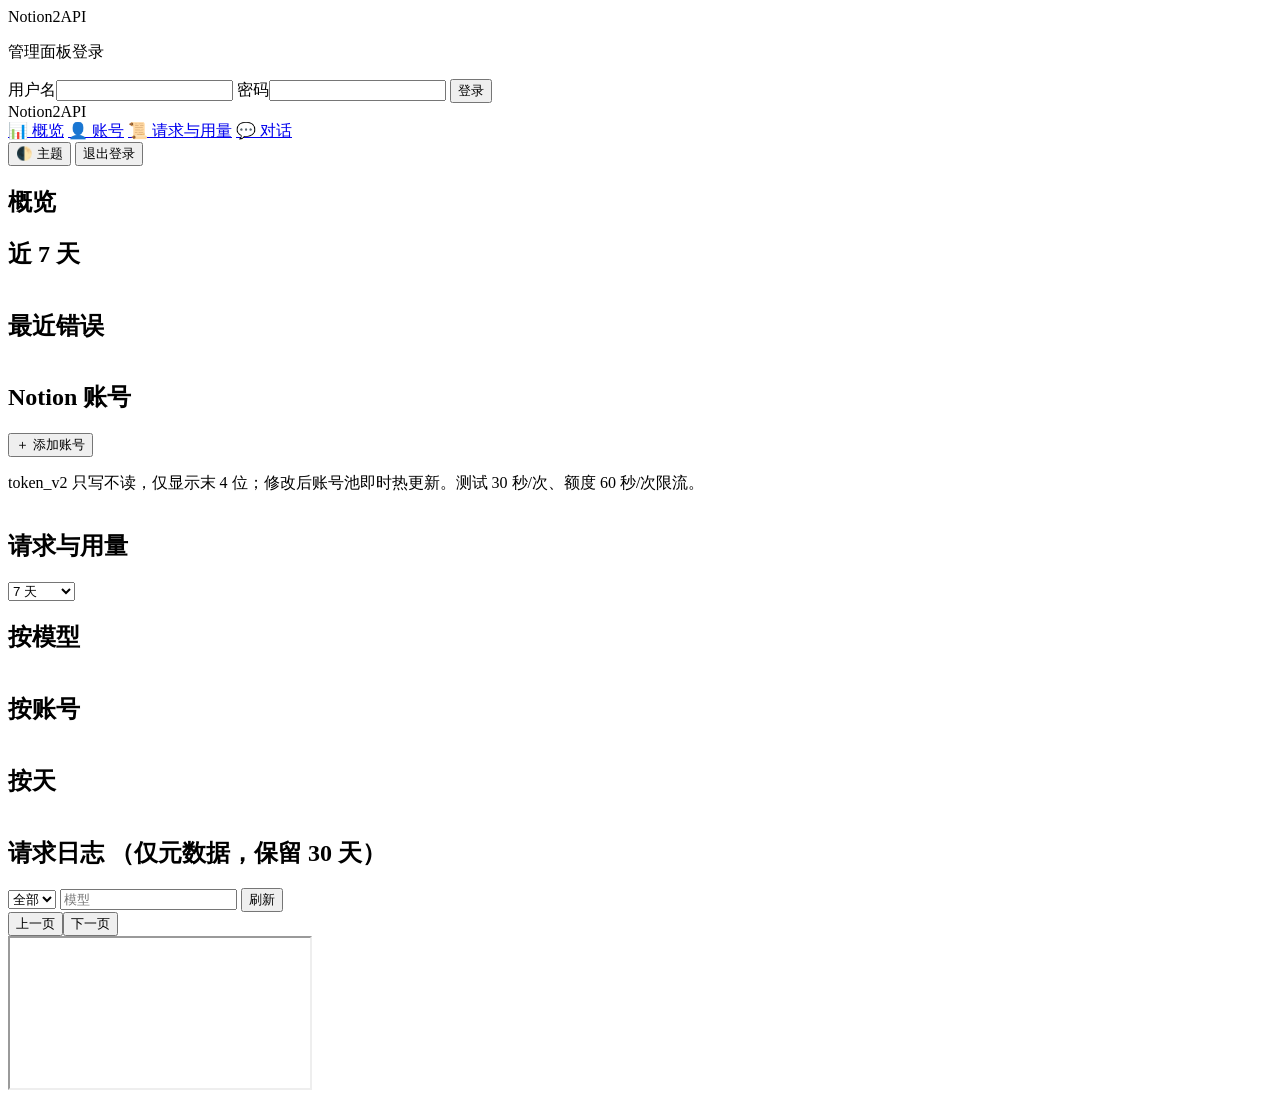
==== frontend/admin/index.html @ 0aae8f73 "Initial release" ====
<!doctype html>
<html lang="zh-CN">
<head>
<meta charset="utf-8">
<meta name="viewport" content="width=device-width,initial-scale=1">
<title>Notion2API 管理面板</title>
<link rel="stylesheet" href="/admin.css">
</head>
<body>
<div id="login-view" class="login-wrap hidden">
  <form id="login-form" class="login-card" autocomplete="on">
    <div class="brand big">Notion2API</div>
    <p class="muted">管理面板登录</p>
    <label>用户名<input id="lu" name="username" autocomplete="username" required></label>
    <label>密码<input id="lp" name="password" type="password" autocomplete="current-password" required></label>
    <button type="submit" class="btn primary">登录</button>
    <div id="login-err" class="err"></div>
  </form>
</div>

<div id="app-view" class="layout hidden">
  <aside class="sidebar">
    <div class="brand">Notion2API</div>
    <nav>
      <a data-page="overview" href="#overview">📊 概览</a>
      <a data-page="accounts" href="#accounts">👤 账号</a>
      <a data-page="requests" href="#requests">📜 请求与用量</a>
      <a data-page="chat" href="#chat">💬 对话</a>
    </nav>
    <div class="side-foot">
      <div id="who" class="muted small"></div>
      <button id="theme-btn" class="btn ghost small">🌓 主题</button>
      <button id="logout-btn" class="btn ghost small">退出登录</button>
    </div>
  </aside>
  <main>
    <section id="page-overview" class="page">
      <h1>概览</h1>
      <div id="ov-cards" class="cards"></div>
      <h2>近 7 天</h2>
      <div class="table-wrap"><table id="ov-days"></table></div>
      <h2>最近错误</h2>
      <div class="table-wrap"><table id="ov-errors"></table></div>
    </section>

    <section id="page-accounts" class="page">
      <div class="page-head"><h1>Notion 账号</h1><button id="add-acc-btn" class="btn primary">＋ 添加账号</button></div>
      <p class="muted small">token_v2 只写不读，仅显示末 4 位；修改后账号池即时热更新。测试 30 秒/次、额度 60 秒/次限流。</p>
      <div class="table-wrap"><table id="acc-table"></table></div>
    </section>

    <section id="page-requests" class="page">
      <div class="page-head"><h1>请求与用量</h1>
        <select id="st-days"><option value="1">24 小时</option><option value="7" selected>7 天</option><option value="30">30 天</option></select>
      </div>
      <div id="st-cards" class="cards"></div>
      <div class="grid2">
        <div><h2>按模型</h2><div class="table-wrap"><table id="st-model"></table></div></div>
        <div><h2>按账号</h2><div class="table-wrap"><table id="st-account"></table></div></div>
      </div>
      <h2>按天</h2><div class="table-wrap"><table id="st-day"></table></div>
      <div class="page-head"><h2>请求日志 <span class="muted small">（仅元数据，保留 30 天）</span></h2>
        <div class="filters">
          <select id="rq-status"><option value="">全部</option><option value="ok">成功</option><option value="error">错误</option></select>
          <input id="rq-model" placeholder="模型">
          <button id="rq-refresh" class="btn small">刷新</button>
        </div>
      </div>
      <div class="table-wrap"><table id="rq-table"></table></div>
      <div class="pager"><button id="rq-prev" class="btn small">上一页</button><span id="rq-info" class="muted small"></span><button id="rq-next" class="btn small">下一页</button></div>
    </section>

    <section id="page-chat" class="page page-chat">
      <iframe id="chat-frame" title="chat" src="about:blank"></iframe>
    </section>
  </main>
</div>

<dialog id="acc-dialog">
  <form id="acc-form" method="dialog">
    <h2 id="acc-dialog-title">添加账号</h2>
    <label>备注名<input name="label" maxlength="200"></label>
    <label class="tok">token_v2<input name="token_v2" type="password" autocomplete="off" maxlength="4000"></label>
    <label class="new-only">space_id<input name="space_id" maxlength="100"></label>
    <label class="new-only">user_id<input name="user_id" maxlength="100"></label>
    <label>邮箱（可选）<input name="user_email" maxlength="200"></label>
    <div class="err" id="acc-err"></div>
    <div class="row-end"><button value="cancel" class="btn ghost" formnovalidate>取消</button><button id="acc-save" value="ok" class="btn primary">保存</button></div>
  </form>
</dialog>
<div id="toast"></div>
<script src="/admin.js"></script>
</body>
</html>
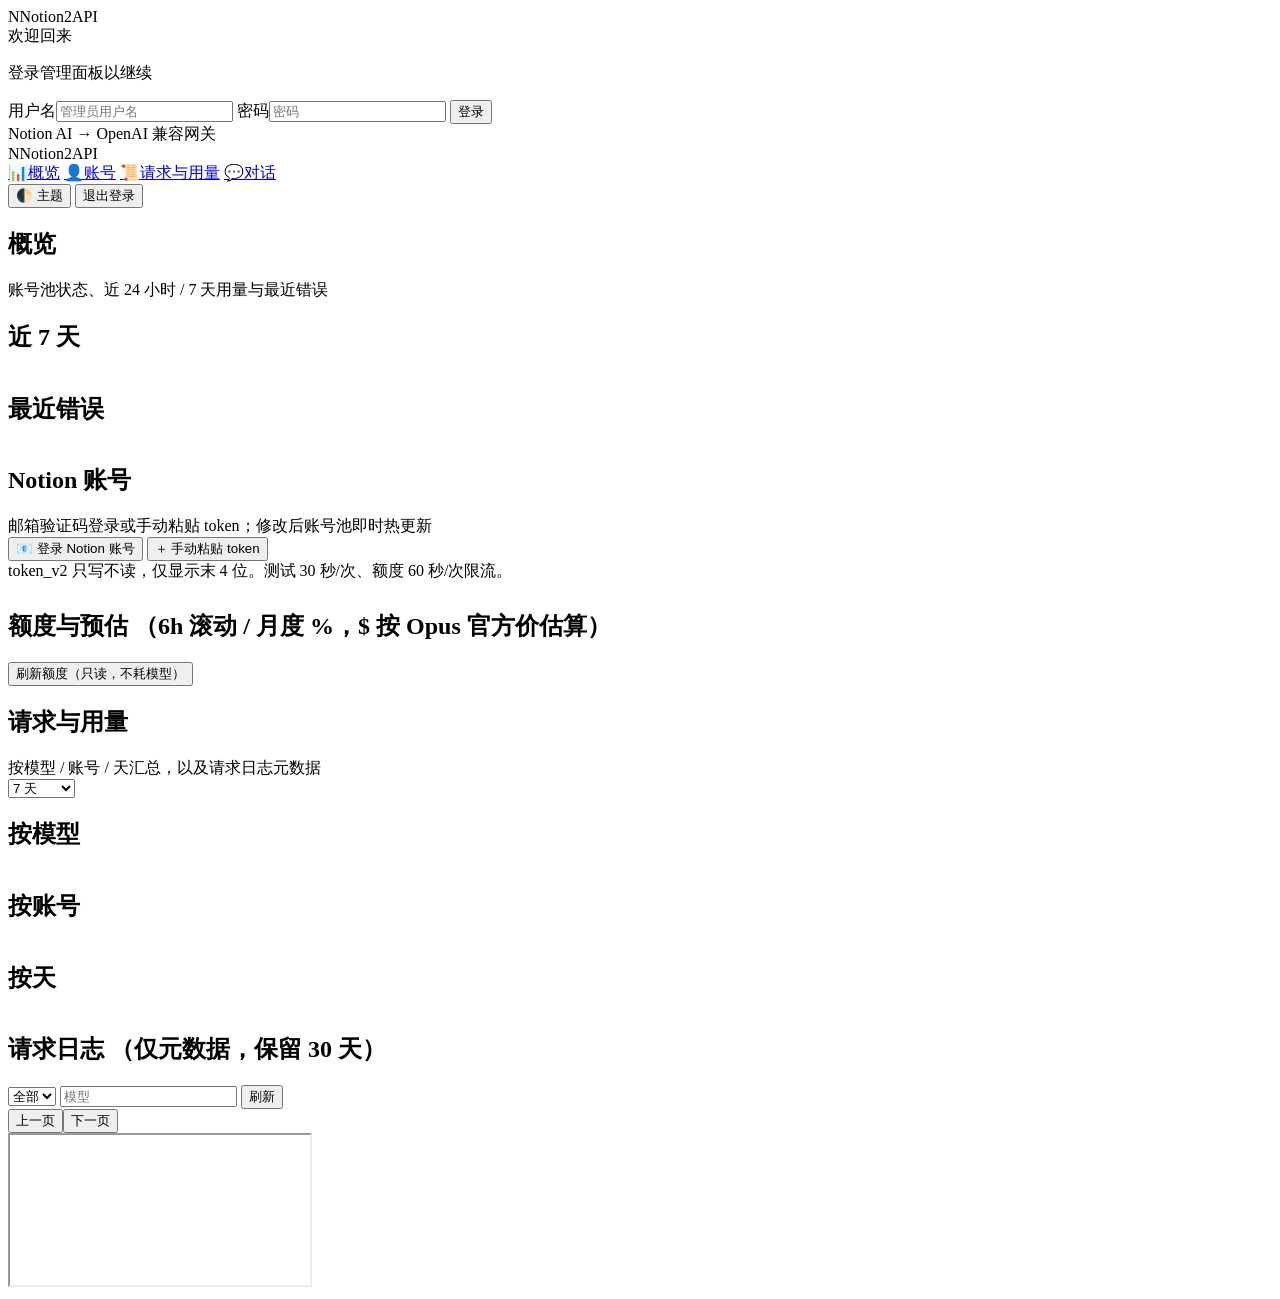
==== commit 6d1794b7: "Sync current gateway: thread reuse, hedge, cap memory, Max→xhigh, admin UI polish Bring public tree " ====
--- a/frontend/admin/index.html
+++ b/frontend/admin/index.html
@@ -9,33 +9,36 @@
 <body>
 <div id="login-view" class="login-wrap hidden">
   <form id="login-form" class="login-card" autocomplete="on">
-    <div class="brand big">Notion2API</div>
-    <p class="muted">管理面板登录</p>
-    <label>用户名<input id="lu" name="username" autocomplete="username" required></label>
-    <label>密码<input id="lp" name="password" type="password" autocomplete="current-password" required></label>
+    <div class="brand big"><span class="brand-mark">N</span><span class="brand-text">Notion2API</span></div>
+    <div class="login-title">欢迎回来</div>
+    <p class="muted small login-sub">登录管理面板以继续</p>
+    <label>用户名<input id="lu" name="username" autocomplete="username" required placeholder="管理员用户名"></label>
+    <label>密码<input id="lp" name="password" type="password" autocomplete="current-password" required placeholder="密码"></label>
     <button type="submit" class="btn primary">登录</button>
     <div id="login-err" class="err"></div>
+    <div class="login-foot">Notion AI → OpenAI 兼容网关</div>
   </form>
 </div>
 
 <div id="app-view" class="layout hidden">
   <aside class="sidebar">
-    <div class="brand">Notion2API</div>
+    <div class="brand"><span class="brand-mark">N</span><span class="brand-text">Notion2API</span></div>
     <nav>
-      <a data-page="overview" href="#overview">📊 概览</a>
-      <a data-page="accounts" href="#accounts">👤 账号</a>
-      <a data-page="requests" href="#requests">📜 请求与用量</a>
-      <a data-page="chat" href="#chat">💬 对话</a>
+      <a data-page="overview" href="#overview"><span class="nav-ico">📊</span><span>概览</span></a>
+      <a data-page="accounts" href="#accounts"><span class="nav-ico">👤</span><span>账号</span></a>
+      <a data-page="requests" href="#requests"><span class="nav-ico">📜</span><span>请求与用量</span></a>
+      <a data-page="chat" href="#chat"><span class="nav-ico">💬</span><span>对话</span></a>
     </nav>
     <div class="side-foot">
       <div id="who" class="muted small"></div>
-      <button id="theme-btn" class="btn ghost small">🌓 主题</button>
-      <button id="logout-btn" class="btn ghost small">退出登录</button>
+      <button id="theme-btn" class="btn ghost small" type="button">🌓 主题</button>
+      <button id="logout-btn" class="btn ghost small" type="button">退出登录</button>
     </div>
   </aside>
   <main>
     <section id="page-overview" class="page">
       <h1>概览</h1>
+      <p class="page-sub">账号池状态、近 24 小时 / 7 天用量与最近错误</p>
       <div id="ov-cards" class="cards"></div>
       <h2>近 7 天</h2>
       <div class="table-wrap"><table id="ov-days"></table></div>
@@ -44,13 +47,33 @@
     </section>
 
     <section id="page-accounts" class="page">
-      <div class="page-head"><h1>Notion 账号</h1><button id="add-acc-btn" class="btn primary">＋ 添加账号</button></div>
-      <p class="muted small">token_v2 只写不读，仅显示末 4 位；修改后账号池即时热更新。测试 30 秒/次、额度 60 秒/次限流。</p>
+      <div class="page-head">
+        <div>
+          <h1>Notion 账号</h1>
+          <p class="page-sub" style="margin-bottom:0">邮箱验证码登录或手动粘贴 token；修改后账号池即时热更新</p>
+        </div>
+        <div class="actions">
+          <button id="nl-btn" class="btn primary" type="button">📧 登录 Notion 账号</button>
+          <button id="add-acc-btn" class="btn" type="button">＋ 手动粘贴 token</button>
+        </div>
+      </div>
+      <div class="hint-banner">token_v2 只写不读，仅显示末 4 位。测试 30 秒/次、额度 60 秒/次限流。</div>
       <div class="table-wrap"><table id="acc-table"></table></div>
+      <div class="page-head" style="margin-top:28px">
+        <h2>额度与预估 <span class="muted small">（6h 滚动 / 月度 %，$ 按 Opus 官方价估算）</span></h2>
+        <button id="q-refresh" class="btn small" type="button">刷新额度（只读，不耗模型）</button>
+      </div>
+      <div id="q-cards" class="cards"></div>
+      <div class="table-wrap"><table id="q-table"></table></div>
+      <p id="q-note" class="muted small"></p>
     </section>
 
     <section id="page-requests" class="page">
-      <div class="page-head"><h1>请求与用量</h1>
+      <div class="page-head">
+        <div>
+          <h1>请求与用量</h1>
+          <p class="page-sub" style="margin-bottom:0">按模型 / 账号 / 天汇总，以及请求日志元数据</p>
+        </div>
         <select id="st-days"><option value="1">24 小时</option><option value="7" selected>7 天</option><option value="30">30 天</option></select>
       </div>
       <div id="st-cards" class="cards"></div>
@@ -59,15 +82,16 @@
         <div><h2>按账号</h2><div class="table-wrap"><table id="st-account"></table></div></div>
       </div>
       <h2>按天</h2><div class="table-wrap"><table id="st-day"></table></div>
-      <div class="page-head"><h2>请求日志 <span class="muted small">（仅元数据，保留 30 天）</span></h2>
+      <div class="page-head">
+        <h2>请求日志 <span class="muted small">（仅元数据，保留 30 天）</span></h2>
         <div class="filters">
           <select id="rq-status"><option value="">全部</option><option value="ok">成功</option><option value="error">错误</option></select>
           <input id="rq-model" placeholder="模型">
-          <button id="rq-refresh" class="btn small">刷新</button>
+          <button id="rq-refresh" class="btn small" type="button">刷新</button>
         </div>
       </div>
       <div class="table-wrap"><table id="rq-table"></table></div>
-      <div class="pager"><button id="rq-prev" class="btn small">上一页</button><span id="rq-info" class="muted small"></span><button id="rq-next" class="btn small">下一页</button></div>
+      <div class="pager"><button id="rq-prev" class="btn small" type="button">上一页</button><span id="rq-info" class="muted small"></span><button id="rq-next" class="btn small" type="button">下一页</button></div>
     </section>
 
     <section id="page-chat" class="page page-chat">
@@ -79,13 +103,33 @@
 <dialog id="acc-dialog">
   <form id="acc-form" method="dialog">
     <h2 id="acc-dialog-title">添加账号</h2>
-    <label>备注名<input name="label" maxlength="200"></label>
-    <label class="tok">token_v2<input name="token_v2" type="password" autocomplete="off" maxlength="4000"></label>
+    <p class="muted small hint">手动粘贴 token_v2；space_id / user_id 仅新建时需要。</p>
+    <label>备注名<input name="label" maxlength="200" placeholder="例如：主账号"></label>
+    <label class="tok">token_v2<input name="token_v2" type="password" autocomplete="off" maxlength="4000" placeholder="token_v2=…"></label>
     <label class="new-only">space_id<input name="space_id" maxlength="100"></label>
     <label class="new-only">user_id<input name="user_id" maxlength="100"></label>
-    <label>邮箱（可选）<input name="user_email" maxlength="200"></label>
+    <label>邮箱（可选）<input name="user_email" maxlength="200" type="email" placeholder="user@example.com"></label>
     <div class="err" id="acc-err"></div>
-    <div class="row-end"><button value="cancel" class="btn ghost" formnovalidate>取消</button><button id="acc-save" value="ok" class="btn primary">保存</button></div>
+    <div class="row-end"><button value="cancel" class="btn ghost" formnovalidate type="submit">取消</button><button id="acc-save" value="ok" class="btn primary" type="submit">保存</button></div>
+  </form>
+</dialog>
+<dialog id="nl-dialog">
+  <form id="nl-form" method="dialog">
+    <h2>登录 Notion 账号</h2>
+    <p class="muted small hint">网关代你向 Notion 发起邮箱验证码登录：Notion 会给该邮箱发一封含登录码的邮件，填入后网关在服务端完成登录并自动捕获 token_v2（加密入库，不回显、不写日志）。同 workspace 的已有账号会直接刷新 token。</p>
+    <div id="nl-step1">
+      <label>Notion 邮箱<input name="email" type="email" autocomplete="off" maxlength="254" placeholder="you@company.com"></label>
+      <label>备注名（可选）<input name="label" maxlength="200" placeholder="例如：公司 workspace"></label>
+    </div>
+    <div id="nl-step2" class="hidden">
+      <p class="small">验证码已发送到 <b id="nl-email"></b>，10 分钟内有效。</p>
+      <label>邮件中的登录码<input name="code" autocomplete="one-time-code" maxlength="64" placeholder="登录码"></label>
+    </div>
+    <div id="nl-step3" class="hidden">
+      <label>选择 workspace<select name="space"></select></label>
+    </div>
+    <div class="err" id="nl-err"></div>
+    <div class="row-end"><button id="nl-cancel" value="cancel" class="btn ghost" formnovalidate type="submit">取消</button><button id="nl-next" class="btn primary" type="button">发送验证码</button></div>
   </form>
 </dialog>
 <div id="toast"></div>
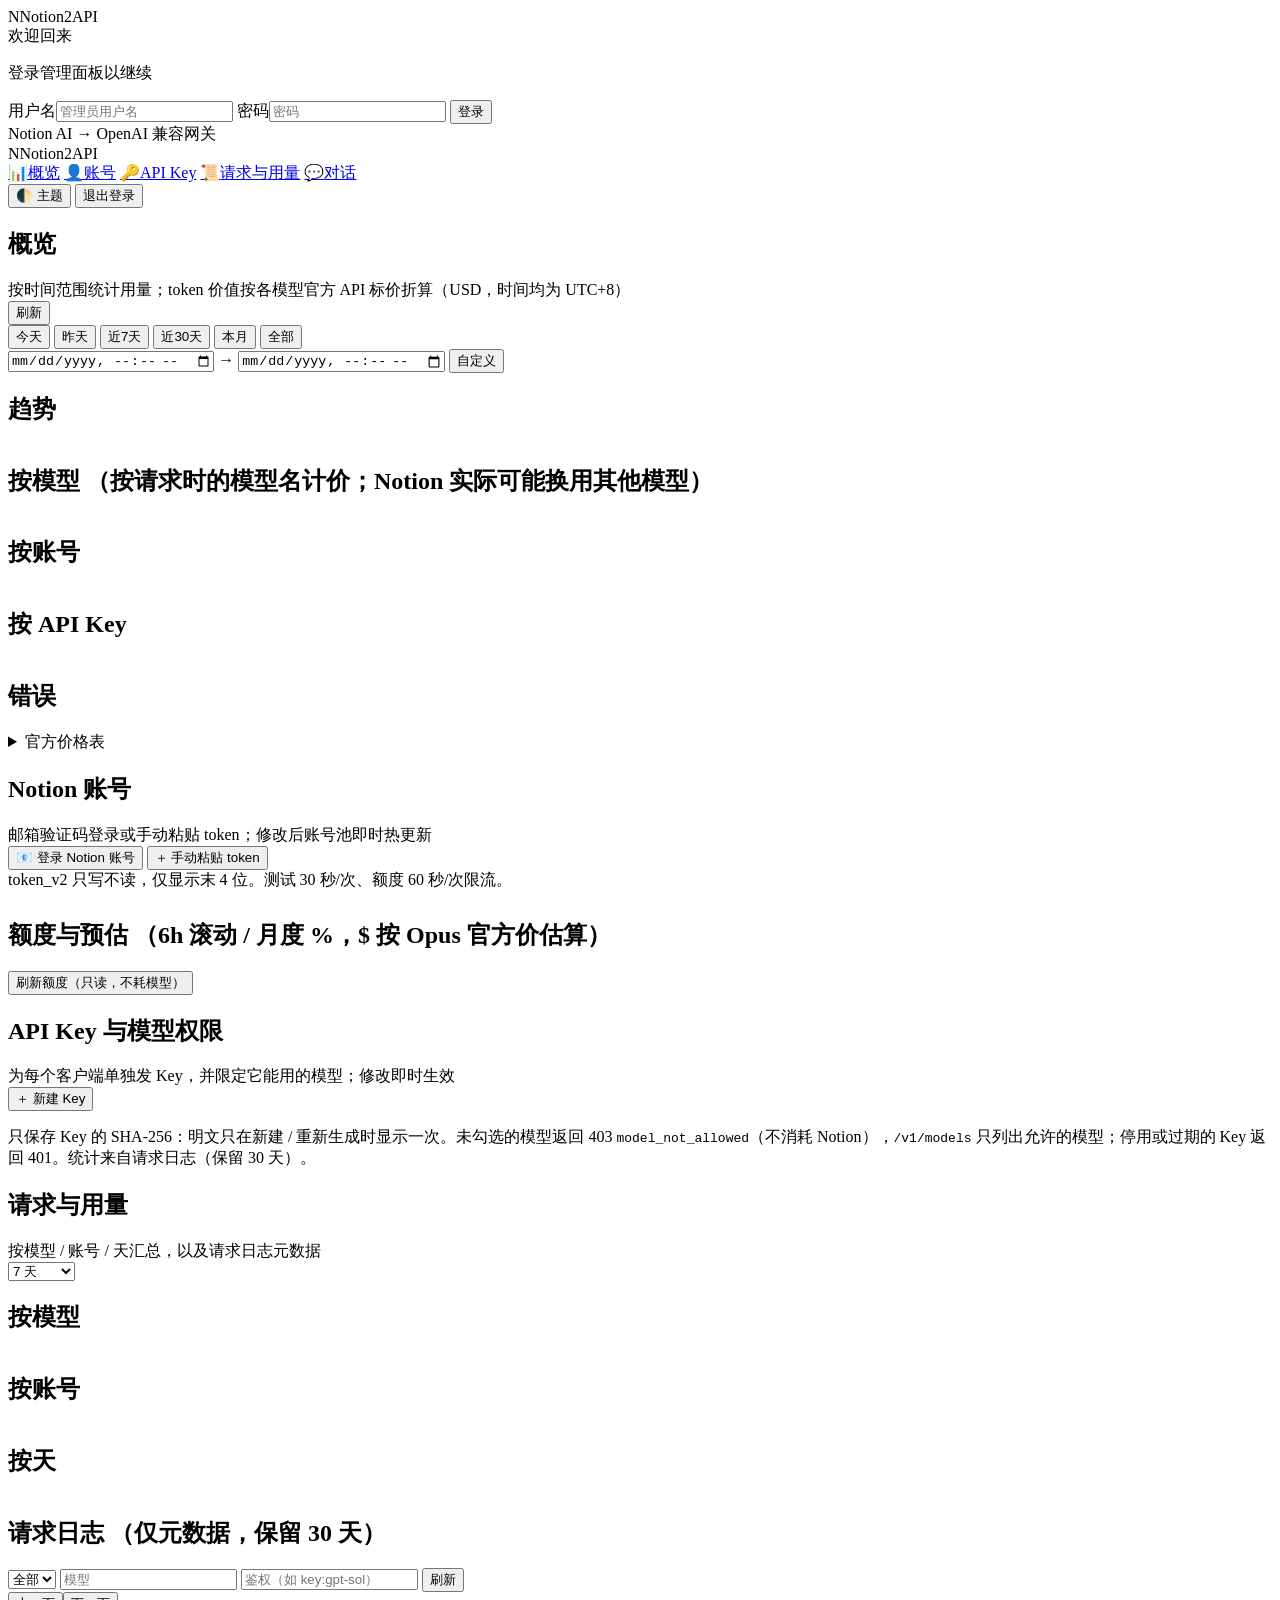
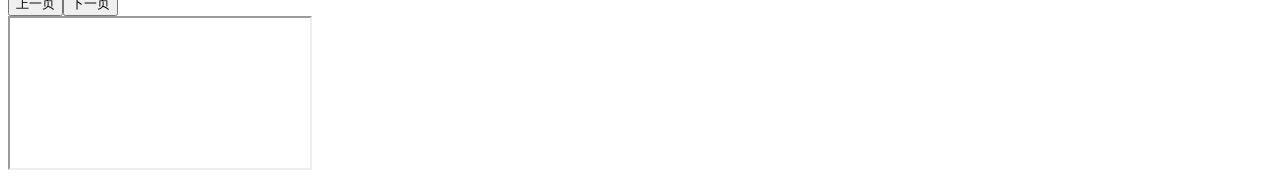
==== commit ee21c54e: "Sync production gateway (admin-flexbucket-202610201458) + rewrite README Code now matches the image " ====
--- a/frontend/admin/index.html
+++ b/frontend/admin/index.html
@@ -26,6 +26,7 @@
     <nav>
       <a data-page="overview" href="#overview"><span class="nav-ico">📊</span><span>概览</span></a>
       <a data-page="accounts" href="#accounts"><span class="nav-ico">👤</span><span>账号</span></a>
+      <a data-page="keys" href="#keys"><span class="nav-ico">🔑</span><span>API Key</span></a>
       <a data-page="requests" href="#requests"><span class="nav-ico">📜</span><span>请求与用量</span></a>
       <a data-page="chat" href="#chat"><span class="nav-ico">💬</span><span>对话</span></a>
     </nav>
@@ -37,13 +38,52 @@
   </aside>
   <main>
     <section id="page-overview" class="page">
-      <h1>概览</h1>
-      <p class="page-sub">账号池状态、近 24 小时 / 7 天用量与最近错误</p>
+      <div class="page-head">
+        <div>
+          <h1>概览</h1>
+          <p class="page-sub" style="margin-bottom:0">按时间范围统计用量；token 价值按各模型官方 API 标价折算（USD，时间均为 UTC+8）</p>
+        </div>
+        <button id="ov-refresh" class="btn small" type="button">刷新</button>
+      </div>
+      <div class="range-bar">
+        <div class="seg" id="ov-presets">
+          <button type="button" data-r="today">今天</button>
+          <button type="button" data-r="yesterday">昨天</button>
+          <button type="button" data-r="7d">近7天</button>
+          <button type="button" data-r="30d">近30天</button>
+          <button type="button" data-r="month">本月</button>
+          <button type="button" data-r="all">全部</button>
+        </div>
+        <div class="range-custom">
+          <input type="datetime-local" id="ov-start" aria-label="开始（UTC+8）">
+          <span class="muted">→</span>
+          <input type="datetime-local" id="ov-end" aria-label="结束（UTC+8）">
+          <button id="ov-apply" class="btn small" type="button">自定义</button>
+        </div>
+        <span id="ov-range-label" class="muted small"></span>
+      </div>
       <div id="ov-cards" class="cards"></div>
-      <h2>近 7 天</h2>
-      <div class="table-wrap"><table id="ov-days"></table></div>
-      <h2>最近错误</h2>
+      <p id="ov-value-note" class="muted small"></p>
+      <h2 id="ov-time-title">趋势</h2>
+      <div class="table-wrap"><table id="ov-time"></table></div>
+      <h2>按模型 <span class="muted small">（按请求时的模型名计价；Notion 实际可能换用其他模型）</span></h2>
+      <div class="table-wrap"><table id="ov-models"></table></div>
+      <h2>按账号</h2>
+      <div class="table-wrap"><table id="ov-accounts"></table></div>
+      <h2>按 API Key</h2>
+      <div class="table-wrap"><table id="ov-keys"></table></div>
+      <h2>错误</h2>
+      <div id="ov-errcodes" class="chips"></div>
       <div class="table-wrap"><table id="ov-errors"></table></div>
+      <details id="ov-prices-box" class="prices-box">
+        <summary>官方价格表 <span id="ov-prices-meta" class="muted small"></span></summary>
+        <div class="actions" style="margin:10px 0">
+          <button id="pr-edit" class="btn small" type="button">编辑 JSON</button>
+          <button id="pr-reset" class="btn small danger" type="button">恢复默认</button>
+        </div>
+        <div class="table-wrap"><table id="pr-table"></table></div>
+        <p class="muted small">单位：USD / 百万 token。缓存写入 = 5 分钟缓存写入价；无单独写入价的厂商按普通输入价。长上下文：整次请求的 prompt（未缓存+缓存读+缓存写）达到阈值时，该请求全部 token 用高价。DeepSeek 列表价为高峰价，非高峰时段按 50%。价格表保存在 data/official_prices.json，可直接改文件（自动重载）。</p>
+      </details>
     </section>
 
     <section id="page-accounts" class="page">
@@ -68,6 +108,19 @@
       <p id="q-note" class="muted small"></p>
     </section>
 
+    <section id="page-keys" class="page">
+      <div class="page-head">
+        <div>
+          <h1>API Key 与模型权限</h1>
+          <p class="page-sub" style="margin-bottom:0">为每个客户端单独发 Key，并限定它能用的模型；修改即时生效</p>
+        </div>
+        <div class="actions"><button id="key-add-btn" class="btn primary" type="button">＋ 新建 Key</button></div>
+      </div>
+      <div id="key-banner" class="hint-banner"></div>
+      <div class="table-wrap"><table id="key-table"></table></div>
+      <p class="muted small">只保存 Key 的 SHA-256：明文只在新建 / 重新生成时显示一次。未勾选的模型返回 403 <code>model_not_allowed</code>（不消耗 Notion），<code>/v1/models</code> 只列出允许的模型；停用或过期的 Key 返回 401。统计来自请求日志（保留 30 天）。</p>
+    </section>
+
     <section id="page-requests" class="page">
       <div class="page-head">
         <div>
@@ -87,6 +140,7 @@
         <div class="filters">
           <select id="rq-status"><option value="">全部</option><option value="ok">成功</option><option value="error">错误</option></select>
           <input id="rq-model" placeholder="模型">
+          <input id="rq-auth" placeholder="鉴权（如 key:gpt-sol）">
           <button id="rq-refresh" class="btn small" type="button">刷新</button>
         </div>
       </div>
@@ -132,7 +186,54 @@
     <div class="row-end"><button id="nl-cancel" value="cancel" class="btn ghost" formnovalidate type="submit">取消</button><button id="nl-next" class="btn primary" type="button">发送验证码</button></div>
   </form>
 </dialog>
+<dialog id="key-dialog" class="wide">
+  <form id="key-form" method="dialog">
+    <h2 id="key-dialog-title">新建 Key</h2>
+    <label>名称<input name="name" maxlength="64" required placeholder="例如：new-api-gpt、某某客户端"></label>
+    <label>备注（可选）<input name="note" maxlength="500" placeholder="给谁用、配在哪个渠道"></label>
+    <div class="key-row">
+      <label>过期时间（可选）<input name="expires" type="datetime-local"></label>
+      <label class="chk-inline"><input name="enabled" type="checkbox" checked> 启用</label>
+    </div>
+    <label class="new-only">自定义 Key（可选，留空自动生成 sk-n2a-…，至少 16 位）<input name="custom_key" type="password" autocomplete="off" maxlength="200"></label>
+    <div class="models-box">
+      <div class="models-head">
+        <label class="chk-inline strong"><input name="all_models" type="checkbox"> 全部模型（不限制，含以后新增的模型）</label>
+        <div class="models-tools">
+          <input id="key-model-filter" placeholder="筛选模型">
+          <button type="button" class="btn small" data-fam="claude">Claude</button>
+          <button type="button" class="btn small" data-fam="gpt">GPT</button>
+          <button type="button" class="btn small" data-fam="gemini">Gemini</button>
+          <button type="button" class="btn small" data-fam="other">其他</button>
+          <button type="button" class="btn small" data-fam="*">全选</button>
+          <button type="button" class="btn small ghost" data-fam="none">清空</button>
+        </div>
+      </div>
+      <div id="key-models" class="models-grid"></div>
+      <div id="key-models-count" class="muted small"></div>
+    </div>
+    <div class="err" id="key-err"></div>
+    <div class="row-end"><button value="cancel" class="btn ghost" formnovalidate type="submit">取消</button><button id="key-save" value="ok" class="btn primary" type="submit">保存</button></div>
+  </form>
+</dialog>
+<dialog id="key-secret-dialog">
+  <form method="dialog">
+    <h2>请立即复制这个 Key</h2>
+    <p class="muted small hint">出于安全只保存哈希，关闭后无法再次查看；丢失只能重新生成。</p>
+    <div class="secret-box"><code id="key-secret"></code></div>
+    <div class="row-end"><button id="key-copy" class="btn" type="button">复制</button><button value="ok" class="btn primary" type="submit">我已保存</button></div>
+  </form>
+</dialog>
 <div id="toast"></div>
+<dialog id="pr-dialog" class="wide">
+  <form id="pr-form" method="dialog">
+    <h2>编辑官方价格表（JSON）</h2>
+    <p class="muted small hint">每个模型：input / output / cache_read / cache_write（USD/百万 token）；可选 long_context {min_prompt_tokens, input, output, cache_read, cache_write}、offpeak {factor, peak_utc_hours, peak_weekdays}、unpriced:true、name、source、checked、note。</p>
+    <textarea id="pr-json" class="code-area" spellcheck="false" rows="22"></textarea>
+    <div class="err" id="pr-err"></div>
+    <div class="row-end"><button value="cancel" class="btn ghost" formnovalidate type="submit">取消</button><button id="pr-save" value="ok" class="btn primary" type="submit">保存</button></div>
+  </form>
+</dialog>
 <script src="/admin.js"></script>
 </body>
 </html>
